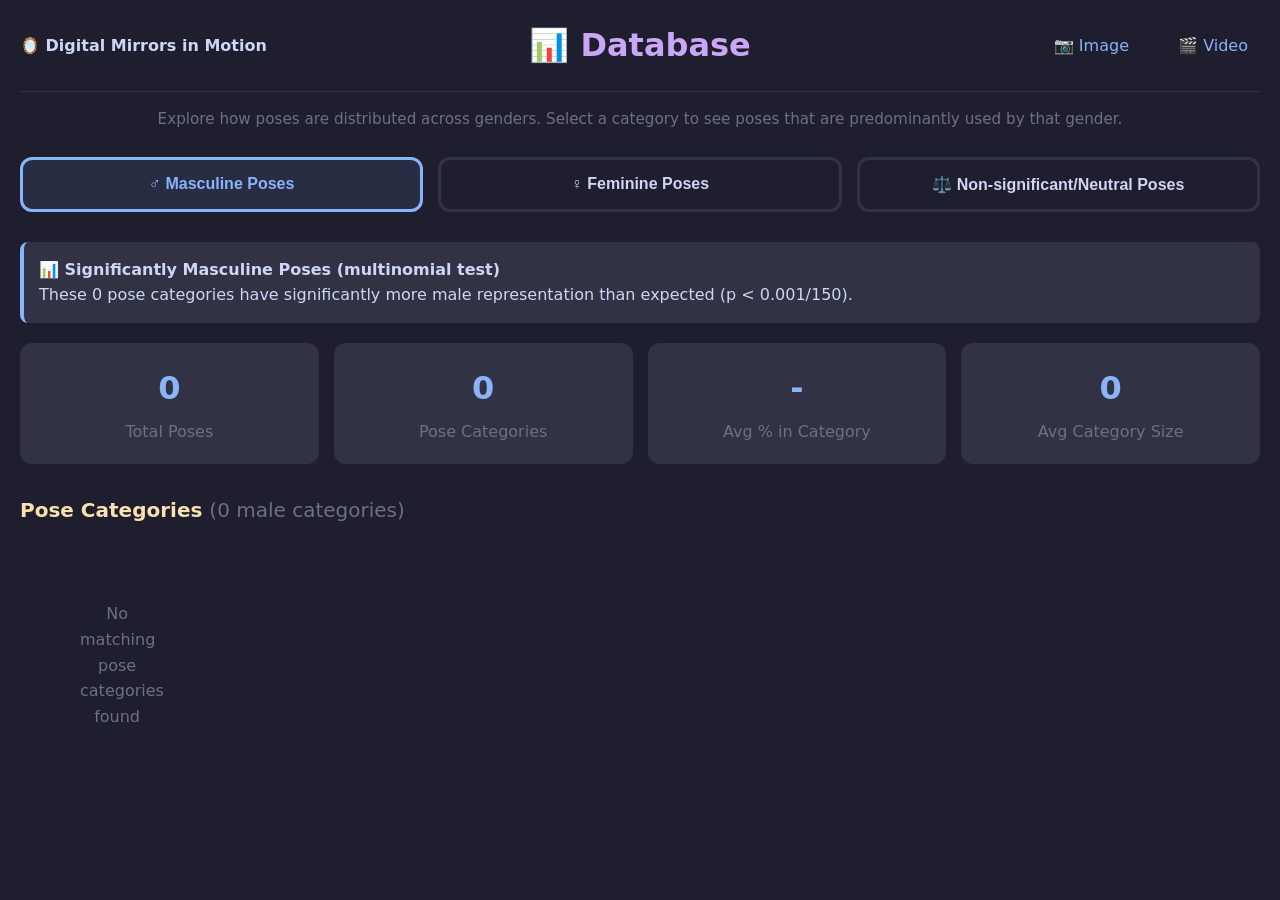
==== frontend/patterns.html @ da582d55 "remove unused helpers, imports and variables from the frontend" ====
<!DOCTYPE html>
<html lang="en">
<head>
    <meta charset="UTF-8">
    <meta name="viewport" content="width=device-width, initial-scale=1.0">
    <title>Database - Digital Mirrors in Motion</title>
    <link rel="stylesheet" href="styles.css">
</head>
<body class="patterns-page">
    <div class="container">
        <header>
            <div class="header-left">
                <a href="index.html" class="home-link">🪞 Digital Mirrors in Motion</a>
            </div>
            <h1>📊 Database</h1>
            <nav class="nav-links">
                <a href="image.html">📷 Image</a>
                <a href="video.html">🎬 Video</a>
            </nav>
        </header>
        
<p class="page-description">Explore how poses are distributed across genders. Select a category to see poses that are predominantly used by that gender.</p>
        
        <div class="gender-selector">
            <button class="gender-btn male" data-gender="male">
                ♂️ Masculine Poses
            </button>
            <button class="gender-btn female" data-gender="female">
                ♀️ Feminine Poses
            </button>
            <button class="gender-btn neutral" data-gender="neutral">
                ⚖️ Non-significant/Neutral Poses
            </button>
        </div>
        
        <div id="infoNote" class="info-note male" style="display:none;"></div>
        
        <div id="statsPanel" class="stats-panel">
            <div class="stat-card">
                <div class="value" id="totalPoses">-</div>
                <div class="label">Total Poses</div>
            </div>
            <div class="stat-card">
                <div class="value" id="totalClusters">-</div>
                <div class="label">Pose Categories</div>
            </div>
            <div class="stat-card">
                <div class="value" id="avgPercent">-</div>
                <div class="label" id="avgPercentLabel">Avg % in Category</div>
            </div>
            <div class="stat-card">
                <div class="value" id="avgClusterSize">-</div>
                <div class="label">Avg Category Size</div>
            </div>
        </div>
        
        <h2 class="section-title">Pose Categories <span id="clusterCount" style="color:#6c7086;font-weight:normal;"></span></h2>
        <div id="clustersGrid" class="clusters-grid">
            <div class="empty-state">Select a category to see pose clusters</div>
        </div>
    </div>
    
    <div id="popupOverlay" class="popup-overlay" style="display:none;">
        <div class="popup-content" id="popupContent"></div>
    </div>
    
    <script type="module">
        /**
         * PATTERNS PAGE — Browse 150 pose clusters by gender category.
         *
         * Filters clusters by statistical significance (chi-squared test):
         *   - Masculine: significant clusters with male over-representation
         *   - Feminine: significant clusters with female over-representation
         *   - Neutral: non-significant clusters (no gender imbalance)
         *
         * Clicking a cluster opens a popup showing the prototype (average pose)
         * and all individual poses in that cluster.
         */
        import { 
            drawMiniSkeleton, 
            parsePoseClustersCSV,
            parseNormalizedPosesCSV 
        } from './pose-utils.js';

        let POSE_CLUSTERS = null;
        let NORMALIZED_POSES = null;
        let currentGender = null;  // 'male' | 'female' | 'neutral'

        /** Load pose_clusters.csv and normalized_poses.csv */
        async function loadData() {
            try {
                const res = await fetch('/data/pose_clusters.csv');
                if (res.ok) {
                    const text = await res.text();
                    POSE_CLUSTERS = { clusters: parsePoseClustersCSV(text) };
                }
                
                const resPoses = await fetch('/data/normalized_poses.csv');
                if (resPoses.ok) {
                    const posesText = await resPoses.text();
                    NORMALIZED_POSES = parseNormalizedPosesCSV(posesText);
                }
            } catch (err) {
                console.error('Error loading data:', err);
            }
        }
        
        /** Filter clusters by gender: masculine/feminine (significant) or neutral (non-significant) */
        function getClustersByGender(gender) {
            if (!POSE_CLUSTERS) return [];
            let filtered = [];
            
            if (gender === 'male') {
                filtered = POSE_CLUSTERS.clusters.filter(c => c.significant && c.character === 'masculine');
                filtered = filtered.map(c => ({ ...c, genderPercent: c.malePercent }));
                filtered.sort((a, b) => b.genderPercent - a.genderPercent);
            } 
            else if (gender === 'female') {
                filtered = POSE_CLUSTERS.clusters.filter(c => c.significant && c.character === 'feminine');
                filtered = filtered.map(c => ({ ...c, genderPercent: c.femalePercent }));
                filtered.sort((a, b) => b.genderPercent - a.genderPercent);
            }
            else if (gender === 'neutral') {
                filtered = POSE_CLUSTERS.clusters.filter(c => !c.significant);
                filtered = filtered.map(c => {
                    const diff = Math.abs(c.malePercent - c.femalePercent);
                    return { ...c, genderPercent: 100 - diff, neutralScore: 100 - diff };
                });
                filtered.sort((a, b) => b.neutralScore - a.neutralScore);
            }
            
            return filtered;
        }
        
        /** Color for gender category */
        function getGenderColor(gender) {
            if (gender === 'male') return '#89b4fa';
            if (gender === 'female') return '#f5c2e7';
            return '#f9e2af'; // neutral
        }
        
        /** Update info note explaining current filter */
        function updateInfoNote(gender, clusterCount) {
            const note = document.getElementById('infoNote');
            note.className = `info-note ${gender}`;
            note.style.display = 'block';
            
            if (gender === 'male') {
                note.innerHTML = `<strong>📊 Significantly Masculine Poses (multinomial test)</strong><br>
                    These ${clusterCount} pose categories have significantly more male representation than expected (p &lt; 0.001/150).`;
            } else if (gender === 'female') {
                note.innerHTML = `<strong>📊 Significantly Feminine Poses (multinomial test)</strong><br>
                    These ${clusterCount} pose categories have significantly more female representation than expected (p &lt; 0.001/150).`;
            } else {
                note.innerHTML = `<strong>📊 Non-significant/Neutral Poses</strong><br>
                    These ${clusterCount} pose categories do not differ significantly from the expected gender distribution (52.46% F, 43.50% M, 4.04% NB).`;
            }
        }
        
        /** Update stats cards (total poses, clusters, avg %) */
        function updateStats(gender, clusters) {
            const color = getGenderColor(gender);
            
            // Count total poses
            let totalPoses = 0;
            clusters.forEach(c => {
                totalPoses += c.size;
            });
            
            document.getElementById('totalPoses').textContent = totalPoses.toLocaleString();
            document.getElementById('totalPoses').style.color = color;
            
            document.getElementById('totalClusters').textContent = clusters.length;
            document.getElementById('totalClusters').style.color = color;
            
            // Average percentage
            if (clusters.length > 0) {
                const avgPct = clusters.reduce((sum, c) => sum + c.genderPercent, 0) / clusters.length;
                document.getElementById('avgPercent').textContent = avgPct.toFixed(0) + '%';
                
                if (gender === 'neutral') {
                    document.getElementById('avgPercentLabel').textContent = 'Avg Balance Score';
                } else {
                    document.getElementById('avgPercentLabel').textContent = `Avg ${gender === 'male' ? 'Male' : 'Female'} %`;
                }
            } else {
                document.getElementById('avgPercent').textContent = '-';
            }
            document.getElementById('avgPercent').style.color = color;
            
            // Average cluster size
            const avgSize = clusters.length > 0 
                ? Math.round(clusters.reduce((sum, c) => sum + c.size, 0) / clusters.length)
                : 0;
            document.getElementById('avgClusterSize').textContent = avgSize;
            document.getElementById('avgClusterSize').style.color = color;
        }
        
        // Render all clusters
        function renderClusters(gender, clusters) {
            const container = document.getElementById('clustersGrid');
            const color = getGenderColor(gender);
            
            const label = gender === 'neutral' ? 'neutral' : gender;
            document.getElementById('clusterCount').textContent = `(${clusters.length} ${label} categories)`;
            
            if (clusters.length === 0) {
                container.innerHTML = '<div class="empty-state">No matching pose categories found</div>';
                return;
            }
            
            container.innerHTML = clusters.map((c, i) => {
                let stats = '';
                if (gender === 'neutral') {
                    stats = `${c.size} poses • ${c.malePercent.toFixed(0)}%M / ${c.femalePercent.toFixed(0)}%F`;
                } else {
                    stats = `${c.size} poses • ${c.genderPercent.toFixed(0)}% ${gender}`;
                }
                
                return `
                    <div class="cluster-card" data-cluster="${c.id}">
                        <canvas id="cluster${c.id}" width="100" height="120"></canvas>
                        <div class="cluster-id" style="color:${color};">${c.id}</div>
                        <div class="cluster-stats">${stats}</div>
                        <div class="percentage-bar">
                            <div class="percentage-fill" style="width:${c.genderPercent}%;background:${color};"></div>
                        </div>
                    </div>
                `;
            }).join('');
            
            // Draw skeletons
            setTimeout(() => {
                clusters.forEach(c => {
                    const canvas = document.getElementById(`cluster${c.id}`);
                    if (canvas && c.prototype) {
                        drawMiniSkeleton(canvas, c.prototype, color);
                    }
                });
            }, 50);
            
            // Add click handlers
            container.querySelectorAll('.cluster-card').forEach(card => {
                card.addEventListener('click', () => showClusterDetail(parseInt(card.dataset.cluster)));
            });
        }
        
        // Show cluster detail popup
        function showClusterDetail(clusterId) {
            const cluster = POSE_CLUSTERS.clusters.find(c => c.id === clusterId);
            if (!cluster) return;
            
            const color = getGenderColor(currentGender);
            
            const memberPoses = NORMALIZED_POSES ? NORMALIZED_POSES.filter(p => p.cluster_id === clusterId).slice(0, 100) : [];
            
            const popup = document.getElementById('popupContent');
            popup.innerHTML = `
                <div class="popup-header">
                    <h3 style="color:${color};margin:0;">Cluster #${cluster.id}</h3>
                    <button class="popup-close" id="closePopup">×</button>
                </div>
                <div style="margin-bottom:20px;">
                    <p><strong>Size:</strong> ${cluster.size} poses</p>
                    <p><strong>Gender distribution:</strong> ${cluster.malePercent.toFixed(0)}% male, ${cluster.femalePercent.toFixed(0)}% female, ${(cluster.nonbinaryPercent ?? 0).toFixed(0)}% non-binary</p>
                    <p><strong>Character:</strong> ${cluster.character} ${cluster.significant ? '(significant)' : '(not significant)'}</p>
                    ${cluster.pValue != null ? `<p><strong>p-value:</strong> ${cluster.pValue.toExponential(2)} (Bonferroni: p &lt; 0.001/150 for significance)</p>` : ''}
                </div>
                <h4 style="margin-bottom:10px;">Prototype</h4>
                <div class="pose-examples" style="margin-bottom:20px;">
                    <div class="pose-example prototype">
                        <canvas id="popupProto" width="120" height="150" style="border-color:${color};"></canvas>
                        <div style="color:${color};font-weight:bold;margin-top:5px;">PROTOTYPE (Average)</div>
                    </div>
                </div>
                <h4 style="margin-bottom:10px;">Example Member Poses</h4>
                <div class="pose-examples" id="memberPosesGrid">
                    ${memberPoses.map((p, i) => `
                        <div class="pose-example">
                            <canvas id="popupPose${i}" width="100" height="120" style="border-color:${color};opacity:0.8;"></canvas>
                            <div style="color:${color};font-size:0.8rem;margin-top:5px;opacity:0.8;">${p.gender}</div>
                        </div>
                    `).join('')}
                    ${NORMALIZED_POSES && cluster.size > 100 ? `<div style="padding:20px;color:#a6adc8;">+ ${cluster.size - 100} more not shown</div>` : ''}
                </div>
            `;
            
            document.getElementById('popupOverlay').style.display = 'flex';
            
            // Draw prototype
            setTimeout(() => {
                if (cluster.prototype) {
                    drawMiniSkeleton(document.getElementById('popupProto'), cluster.prototype, color);
                }
                
                memberPoses.forEach((p, i) => {
                    const canvas = document.getElementById(`popupPose${i}`);
                    if (canvas && p.keypoints) {
                        drawMiniSkeleton(canvas, p.keypoints, color);
                    }
                });
            }, 50);
            
            document.getElementById('closePopup').addEventListener('click', closePopup);
        }
        
        function closePopup() {
            document.getElementById('popupOverlay').style.display = 'none';
        }
        
        // Select gender
        function selectGender(gender) {
            currentGender = gender;
            
            // Update button states
            document.querySelectorAll('.gender-btn').forEach(btn => {
                btn.classList.remove('active');
                if (btn.dataset.gender === gender) {
                    btn.classList.add('active');
                }
            });
            
            // Get and render clusters
            const clusters = getClustersByGender(gender);
            updateInfoNote(gender, clusters.length);
            updateStats(gender, clusters);
            renderClusters(gender, clusters);
        }
        
        // Initialize
        async function init() {
            await loadData();
            
            // Set up gender buttons
            document.querySelectorAll('.gender-btn').forEach(btn => {
                btn.addEventListener('click', () => selectGender(btn.dataset.gender));
            });
            
            // Close popup on overlay click
            document.getElementById('popupOverlay').addEventListener('click', (e) => {
                if (e.target === document.getElementById('popupOverlay')) {
                    closePopup();
                }
            });
            
            // Default to male
            selectGender('male');
        }
        
        init();
    </script>
</body>
</html>
---- frontend/styles.css ----
/* =============================================================================
   Digital Mirrors in Motion — Styles
   ============================================================================= */

:root {
    --primary: #6366f1;
    --primary-dark: #4f46e5;
    --secondary: #ec4899;
    --success: #10b981;
    --warning: #f59e0b;
    --danger: #ef4444;
    --dark: #1e1e2e;
    --darker: #11111b;
    --light: #cdd6f4;
    --muted: #6c7086;
    --surface: #313244;
    --surface-light: #45475a;

    /* Gender-associated colors (match pose-utils.js getGenderColor) */
    --male-color: #89b4fa;
    --female-color: #f5c2e7;
    --neutral-color: #a6e3a1;
}

* {
    margin: 0;
    padding: 0;
    box-sizing: border-box;
}

body {
    font-family: 'Segoe UI', system-ui, -apple-system, sans-serif;
    background: linear-gradient(135deg, var(--darker) 0%, var(--dark) 100%);
    color: var(--light);
    min-height: 100vh;
    line-height: 1.6;
}

/* =============================================================================
   LANDING PAGE
   ============================================================================= */

.landing-container {
    max-width: 1200px;
    margin: 0 auto;
    padding: 40px 20px;
    min-height: 100vh;
    display: flex;
    flex-direction: column;
}

.landing-header {
    text-align: center;
    padding: 40px 0 50px;
}

.landing-header h1 {
    font-size: 3rem;
    background: linear-gradient(135deg, var(--primary) 0%, var(--secondary) 100%);
    -webkit-background-clip: text;
    -webkit-text-fill-color: transparent;
    background-clip: text;
    margin-bottom: 15px;
}

.landing-header .subtitle {
    color: var(--muted);
    font-size: 1.2rem;
}

.tool-cards {
    display: grid;
    grid-template-columns: repeat(auto-fit, minmax(300px, 1fr));
    gap: 25px;
    flex: 1;
}

.tool-card {
    background: var(--surface);
    border-radius: 20px;
    padding: 30px;
    text-decoration: none;
    color: var(--light);
    transition: all 0.3s;
    display: flex;
    flex-direction: column;
    border: 2px solid transparent;
}

.tool-card:hover {
    transform: translateY(-5px);
    box-shadow: 0 20px 40px rgba(0, 0, 0, 0.3);
}

.tool-card.image-card:hover {
    border-color: var(--primary);
}

.tool-card.video-card:hover {
    border-color: var(--secondary);
}

.tool-card.database-card:hover {
    border-color: var(--neutral-color);
}

.tool-icon {
    font-size: 3rem;
    margin-bottom: 15px;
}

.tool-card h2 {
    font-size: 1.5rem;
    margin-bottom: 10px;
}

.tool-card p {
    color: var(--muted);
    margin-bottom: 20px;
    flex: 1;
}

.tool-features {
    list-style: none;
    margin-bottom: 20px;
}

.tool-features li {
    padding: 5px 0;
    color: var(--light);
    font-size: 0.9rem;
}

.tool-features li::before {
    content: "✓ ";
    color: var(--success);
}

.tool-cta {
    color: var(--primary);
    font-weight: 600;
    font-size: 0.95rem;
}

.tool-card.video-card .tool-cta {
    color: var(--secondary);
}

.tool-card.database-card .tool-cta {
    color: var(--neutral-color);
}

.landing-footer {
    text-align: center;
    padding: 30px 0;
    color: var(--muted);
    font-size: 0.85rem;
}

.tech-note {
    margin-top: 5px;
    font-size: 0.75rem;
}

/* =============================================================================
   GLOBAL NAVIGATION
   ============================================================================= */

.global-nav {
    display: flex;
    justify-content: space-between;
    align-items: center;
    padding: 15px 20px;
    background: var(--surface);
    border-radius: 12px;
    margin-bottom: 20px;
}

.nav-home {
    color: var(--light);
    text-decoration: none;
    font-weight: 600;
    font-size: 1.1rem;
    transition: color 0.2s;
}

.nav-home:hover {
    color: var(--primary);
}

.nav-tools {
    display: flex;
    gap: 8px;
}

.nav-tool {
    padding: 8px 16px;
    border-radius: 8px;
    text-decoration: none;
    color: var(--muted);
    font-size: 0.9rem;
    font-weight: 500;
    transition: all 0.2s;
    background: transparent;
}

.nav-tool:hover {
    color: var(--light);
    background: var(--surface-light);
}

.nav-tool.active {
    color: var(--light);
    background: var(--primary);
}

.page-header {
    text-align: center;
    padding: 10px 0 25px;
}

.page-header h1 {
    font-size: 1.8rem;
    margin-bottom: 8px;
}

.page-subtitle {
    color: var(--muted);
    font-size: 1rem;
}

/* =============================================================================
   APP PAGES (IMAGE & VIDEO)
   ============================================================================= */

.app-container {
    max-width: 1400px;
    margin: 0 auto;
    padding: 20px;
}

/* Layout */
.image-layout,
.video-layout {
    display: grid;
    grid-template-columns: 550px 1fr;
    gap: 25px;
}

@media (max-width: 1024px) {

    .image-layout,
    .video-layout {
        grid-template-columns: 1fr;
    }
}

/* Panels */
.preview-panel,
.video-panel {
    background: var(--surface);
    border-radius: 16px;
    padding: 20px;
}

.analysis-panel {
    display: flex;
    flex-direction: column;
    gap: 20px;
}

/* Buttons */
.btn {
    padding: 10px 18px;
    border: none;
    border-radius: 8px;
    cursor: pointer;
    font-size: 0.9rem;
    font-weight: 500;
    transition: all 0.2s;
    background: var(--surface-light);
    color: var(--light);
}

.btn:hover:not(:disabled) {
    background: var(--primary);
    transform: translateY(-2px);
}

.btn:disabled {
    opacity: 0.5;
    cursor: not-allowed;
}

.btn-primary {
    background: var(--primary);
}

.btn-primary:hover:not(:disabled) {
    background: var(--primary-dark);
}

.btn-large {
    padding: 14px 28px;
    font-size: 1rem;
}

.btn-small {
    padding: 8px 14px;
    font-size: 0.8rem;
}

/* Upload Area */
.upload-area {
    display: flex;
    gap: 10px;
    margin-bottom: 15px;
}

.upload-placeholder {
    display: flex;
    justify-content: center;
    align-items: center;
    min-height: 400px;
    background: var(--darker);
    border-radius: 12px;
    border: 2px dashed var(--surface-light);
}

.placeholder-content {
    text-align: center;
    color: var(--muted);
}

.placeholder-icon {
    font-size: 4rem;
    display: block;
    margin-bottom: 15px;
}

.placeholder-hint {
    font-size: 0.85rem;
    margin-top: 8px;
    opacity: 0.7;
}

/* Preview Area */
.preview-area {
    display: flex;
    justify-content: center;
    align-items: center;
    background: var(--darker);
    border-radius: 12px;
    min-height: 400px;
}

/* Cards */
.card {
    background: var(--surface);
    border-radius: 16px;
    padding: 20px;
}

.card h2 {
    font-size: 1.1rem;
    margin-bottom: 15px;
    padding-bottom: 10px;
    border-bottom: 1px solid var(--surface-light);
}

.card-subtitle {
    font-size: 0.8rem;
    color: var(--muted);
    margin-top: -10px;
    margin-bottom: 15px;
}

.placeholder-text {
    color: var(--muted);
    font-style: italic;
    text-align: center;
    padding: 20px;
}

/* =============================================================================
   VIDEO PAGE SPECIFIC
   ============================================================================= */

/* Processing Section */
.processing-section {
    text-align: center;
    padding: 20px;
}

.processing-preview {
    background: var(--darker);
    border-radius: 12px;
    padding: 10px;
    margin-bottom: 20px;
    display: inline-block;
}

.processing-info {
    max-width: 400px;
    margin: 0 auto;
}

.processing-status {
    font-size: 1rem;
    margin-bottom: 15px;
    color: var(--light);
}

.processing-progress {
    display: flex;
    align-items: center;
    gap: 15px;
    margin-bottom: 15px;
}

.progress-bar-large {
    flex: 1;
    height: 12px;
    background: var(--surface-light);
    border-radius: 6px;
    overflow: hidden;
}

.progress-fill-large {
    height: 100%;
    background: linear-gradient(90deg, var(--primary), var(--secondary));
    border-radius: 6px;
    transition: width 0.3s;
}

/* Results Section */
.results-section {
    padding: 10px 0;
}

.video-player {
    background: var(--darker);
    border-radius: 12px;
    display: flex;
    justify-content: center;
    padding: 10px;
    margin-bottom: 15px;
}

.playback-controls {
    background: var(--darker);
    border-radius: 10px;
    padding: 15px;
    margin-bottom: 15px;
}

.playback-progress {
    display: flex;
    align-items: center;
    gap: 15px;
    margin-bottom: 12px;
}

.progress-bar {
    flex: 1;
    height: 8px;
    background: var(--surface-light);
    border-radius: 4px;
    overflow: hidden;
    cursor: pointer;
}

.progress-fill {
    height: 100%;
    background: linear-gradient(90deg, var(--primary), var(--secondary));
    border-radius: 4px;
    transition: width 0.1s;
    width: 0%;
}

.playback-buttons {
    display: flex;
    gap: 10px;
    justify-content: center;
}

/* Poses Gallery */
.poses-gallery {
    background: var(--darker);
    border-radius: 12px;
    padding: 15px;
}

.gallery-header {
    display: flex;
    justify-content: space-between;
    align-items: center;
    margin-bottom: 12px;
    flex-wrap: wrap;
    gap: 10px;
}

.gallery-header h3 {
    font-size: 1rem;
    color: var(--warning);
}

.gallery-nav {
    display: flex;
    align-items: center;
    gap: 10px;
}

.nav-hint {
    font-size: 0.7rem;
    color: var(--muted);
    background: var(--surface);
    padding: 4px 8px;
    border-radius: 4px;
}

.poses-container {
    display: flex;
    gap: 10px;
    overflow-x: auto;
    padding: 10px 0;
}

.pose-thumb {
    flex-shrink: 0;
    background: var(--surface);
    border-radius: 8px;
    padding: 8px;
    cursor: pointer;
    transition: all 0.2s;
    border: 2px solid transparent;
    text-align: center;
}

.pose-thumb:hover {
    border-color: var(--primary);
}

.pose-thumb.active {
    border-color: var(--warning);
    background: var(--surface-light);
}

.pose-thumb .pose-thumb-img {
    display: block;
    margin-bottom: 5px;
}

.pose-thumb-img img {
    display: block;
    width: 100px;
    height: 100px;
    object-fit: cover;
    border-radius: 4px;
}

.pose-time {
    display: block;
    font-size: 0.65rem;
    color: var(--muted);
}

.pose-cluster,
.pose-label {
    display: block;
    font-size: 0.7rem;
    font-weight: bold;
}

/* K selector */
.k-selector-row {
    display: flex;
    align-items: center;
    gap: 10px;
    margin-bottom: 16px;
    padding-bottom: 12px;
    border-bottom: 1px solid var(--surface-light);
}

.k-selector-row label {
    font-size: 0.9rem;
    color: var(--muted);
}

.k-selector-row select {
    padding: 6px 12px;
    border-radius: 8px;
    background: var(--surface-light);
    color: var(--light);
    border: 1px solid var(--surface);
    font-size: 0.9rem;
    cursor: pointer;
}

.match-sections {
    display: flex;
    flex-direction: column;
    gap: 16px;
}

.match-section {
    padding: 12px;
    background: var(--surface);
    border-radius: 10px;
    font-size: 0.9rem;
}

.match-section-title {
    font-size: 0.85rem;
    font-weight: 600;
    color: var(--muted);
    margin-bottom: 8px;
}

.match-section .result-label {
    font-size: 1rem;
    font-weight: 600;
    margin-bottom: 8px;
}

.match-section .result-bars {
    margin: 8px 0;
}

.match-section .result-bar {
    display: flex;
    justify-content: space-between;
    font-size: 0.8rem;
    margin-bottom: 4px;
}

.match-section .bar-track {
    display: flex;
    height: 8px;
    background: var(--surface-light);
    border-radius: 4px;
    overflow: hidden;
    margin-bottom: 8px;
}

.match-section .bar-segment.male {
    background: var(--male-color);
}

.match-section .bar-segment.female {
    background: var(--female-color);
}

.match-section .result-explanation {
    font-size: 0.75rem;
    color: var(--muted);
    margin-top: 6px;
    line-height: 1.4;
}

/* How it works */
.how-it-works h4 {
    font-size: 0.95rem;
    margin-bottom: 10px;
}

.how-it-works ol {
    margin: 0;
    padding-left: 20px;
    font-size: 0.85rem;
    color: var(--muted);
    line-height: 1.7;
}

.how-it-works li {
    margin-bottom: 6px;
}

/* Matched categories grid */
.matched-categories {
    margin-top: 16px;
    padding-top: 12px;
    border-top: 1px solid var(--surface-light);
}

.matched-categories h4 {
    font-size: 0.85rem;
    margin-bottom: 10px;
    color: var(--muted);
}

.match-grid {
    display: grid;
    grid-template-columns: repeat(5, 1fr);
    gap: 8px;
}

.match-card {
    background: var(--surface-light);
    border-radius: 8px;
    padding: 6px;
    text-align: center;
}

.match-card canvas {
    display: block;
    margin: 0 auto 6px;
    background: var(--dark);
    border-radius: 4px;
}

.match-info {
    display: flex;
    flex-direction: column;
    font-size: 0.7rem;
    gap: 2px;
}

.match-info span:first-child {
    font-weight: 600;
}

.match-sim {
    color: var(--primary) !important;
}

.match-stats {
    color: var(--muted);
    font-size: 0.65rem;
}

@media (max-width: 900px) {
    .match-grid {
        grid-template-columns: repeat(3, 1fr);
    }
}



/* =============================================================================
   CLUSTERS GRID
   ============================================================================= */

.clusters-grid {
    display: grid;
    grid-template-columns: repeat(3, 1fr);
    gap: 10px;
}

.cluster-card {
    background: var(--darker);
    border-radius: 8px;
    padding: 10px;
    border-left: 3px solid var(--primary);
    display: flex;
    flex-direction: column;
    align-items: center;
}

.cluster-card.mini {
    padding: 8px;
}

.cluster-card canvas {
    margin-bottom: 5px;
}

/* Drill-down popup (image + patterns) */
.popup-overlay {
    position: fixed;
    top: 0;
    left: 0;
    width: 100%;
    height: 100%;
    background: rgba(0, 0, 0, 0.8);
    z-index: 1000;
    display: flex;
    align-items: center;
    justify-content: center;
}

.popup-content {
    background: var(--dark);
    border-radius: 16px;
    padding: 25px;
    max-width: 650px;
    width: 90%;
    max-height: 90vh;
    overflow-y: auto;
}

.popup-header {
    display: flex;
    justify-content: space-between;
    align-items: center;
    margin-bottom: 20px;
}

.popup-close {
    background: none;
    border: none;
    color: var(--muted);
    font-size: 28px;
    cursor: pointer;
}

.popup-close:hover {
    color: var(--light);
}

.all-poses-grid {
    display: grid;
    grid-template-columns: repeat(auto-fill, minmax(100px, 1fr));
    gap: 12px;
}

.cluster-id {
    font-weight: bold;
}

.cluster-stats {
    color: var(--muted);
}

/* =============================================================================
   SCROLLBAR
   ============================================================================= */

::-webkit-scrollbar {
    width: 8px;
    height: 8px;
}

::-webkit-scrollbar-track {
    background: var(--darker);
    border-radius: 4px;
}

::-webkit-scrollbar-thumb {
    background: var(--surface-light);
    border-radius: 4px;
}

::-webkit-scrollbar-thumb:hover {
    background: var(--muted);
}

/* =============================================================================
   PATTERNS PAGE (Database)
   ============================================================================= */

.patterns-page {
    background: var(--dark);
    color: var(--light);
    margin: 0;
    padding: 20px;
    min-height: 100vh;
}

.patterns-page .container {
    max-width: 1400px;
    margin: 0 auto;
}

.patterns-page header {
    display: flex;
    justify-content: space-between;
    align-items: center;
    margin-bottom: 15px;
    padding-bottom: 20px;
    border-bottom: 1px solid var(--surface);
}

.patterns-page .header-left {
    flex: 1;
}

.patterns-page .home-link {
    color: var(--light);
    text-decoration: none;
    font-weight: 600;
    font-size: 1rem;
}

.patterns-page .home-link:hover {
    color: var(--primary);
}

.patterns-page h1 {
    margin: 0;
    color: #cba6f7;
    flex: 2;
    text-align: center;
}

.patterns-page .nav-links {
    flex: 1;
    text-align: right;
}

.patterns-page .nav-links a {
    color: var(--male-color);
    text-decoration: none;
    margin-left: 20px;
    padding: 8px 12px;
    border-radius: 6px;
    transition: all 0.2s;
}

.patterns-page .nav-links a:hover {
    color: var(--light);
    background: var(--surface);
}

.patterns-page .page-description {
    color: var(--muted);
    text-align: center;
    margin-bottom: 25px;
    font-size: 0.95rem;
}

.patterns-page .gender-selector {
    display: flex;
    gap: 15px;
    margin-bottom: 30px;
}

.patterns-page .gender-btn {
    padding: 15px 30px;
    border: 3px solid var(--surface);
    background: var(--dark);
    color: var(--light);
    border-radius: 12px;
    cursor: pointer;
    font-size: 16px;
    font-weight: bold;
    transition: all 0.3s;
    flex: 1;
    text-align: center;
}

.patterns-page .gender-btn:hover {
    border-color: var(--muted);
}

.patterns-page .gender-btn.active.male {
    border-color: var(--male-color);
    background: rgba(137, 180, 250, 0.1);
    color: var(--male-color);
}

.patterns-page .gender-btn.active.female {
    border-color: var(--female-color);
    background: rgba(245, 194, 231, 0.1);
    color: var(--female-color);
}

.patterns-page .gender-btn.active.neutral {
    border-color: #f9e2af;
    background: rgba(249, 226, 175, 0.1);
    color: #f9e2af;
}

.patterns-page .stats-panel {
    display: grid;
    grid-template-columns: repeat(4, 1fr);
    gap: 15px;
    margin-bottom: 30px;
}

.patterns-page .stat-card {
    background: var(--surface);
    padding: 20px;
    border-radius: 12px;
    text-align: center;
}

.patterns-page .stat-card .value {
    font-size: 32px;
    font-weight: bold;
    color: #cba6f7;
}

.patterns-page .stat-card .label {
    color: var(--muted);
    margin-top: 5px;
}

.patterns-page .section-title {
    font-size: 20px;
    margin: 30px 0 15px 0;
    color: #f9e2af;
}

.patterns-page .clusters-grid {
    display: grid;
    grid-template-columns: repeat(auto-fill, minmax(180px, 1fr));
    gap: 15px;
}

.patterns-page .cluster-card {
    background: var(--surface);
    border-radius: 12px;
    padding: 15px;
    cursor: pointer;
    transition: transform 0.2s, box-shadow 0.2s;
    text-align: center;
}

.patterns-page .cluster-card:hover {
    transform: translateY(-3px);
    box-shadow: 0 5px 20px rgba(0, 0, 0, 0.3);
}

.patterns-page .cluster-card canvas {
    background: var(--dark);
    border-radius: 8px;
    margin-bottom: 10px;
}

.patterns-page .cluster-card .cluster-id {
    font-weight: bold;
    font-size: 14px;
}

.patterns-page .cluster-card .cluster-stats {
    font-size: 10px;
    color: var(--muted);
    margin-top: 5px;
}

.patterns-page .percentage-bar {
    height: 6px;
    background: var(--dark);
    border-radius: 3px;
    margin-top: 8px;
    overflow: hidden;
}

.patterns-page .percentage-fill {
    height: 100%;
    border-radius: 3px;
}

.patterns-page .empty-state {
    text-align: center;
    padding: 60px;
    color: var(--muted);
}

.patterns-page .popup-overlay {
    position: fixed;
    top: 0;
    left: 0;
    width: 100%;
    height: 100%;
    background: rgba(0, 0, 0, 0.8);
    z-index: 1000;
    display: flex;
    align-items: center;
    justify-content: center;
}

.patterns-page .popup-content {
    background: var(--dark);
    border-radius: 16px;
    padding: 25px;
    max-width: 650px;
    width: 90%;
    max-height: 90vh;
    overflow-y: auto;
}

.patterns-page .popup-header {
    display: flex;
    justify-content: space-between;
    align-items: center;
    margin-bottom: 20px;
}

.patterns-page .popup-close {
    background: none;
    border: none;
    color: var(--muted);
    font-size: 28px;
    cursor: pointer;
}

.patterns-page .pose-examples {
    display: grid;
    grid-template-columns: repeat(4, 1fr);
    gap: 15px;
}

.patterns-page .pose-example {
    text-align: center;
}

.patterns-page .pose-example canvas {
    background: var(--surface);
    border-radius: 8px;
}

.patterns-page .pose-example.prototype canvas {
    border: 2px solid;
}

.patterns-page .info-note {
    background: var(--surface);
    padding: 15px;
    border-radius: 8px;
    margin-bottom: 20px;
    border-left: 4px solid;
}

.patterns-page .info-note.male {
    border-color: var(--male-color);
}

.patterns-page .info-note.female {
    border-color: var(--female-color);
}

.patterns-page .info-note.neutral {
    border-color: #f9e2af;
}

/* =============================================================================
   TIMELINE CHART
   ============================================================================= */

.timeline-container {
    background: var(--darker);
    border-radius: 10px;
    padding: 12px;
    margin-top: 10px;
}

.timeline-container canvas {
    width: 100%;
    height: 150px;
    display: block;
}
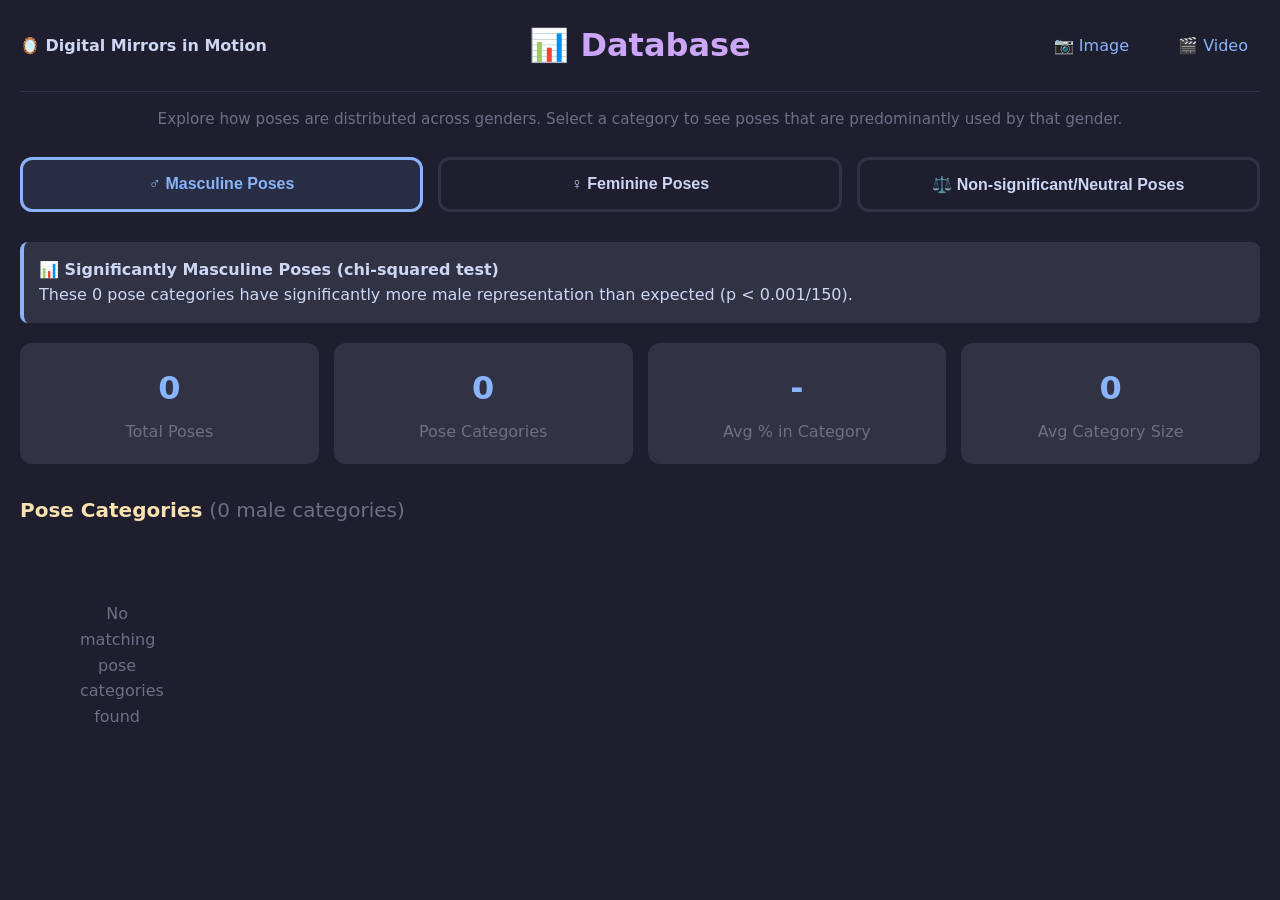
==== commit a41fd950: "correct page texts that name the wrong statistical test and frame-by-frame extraction" ====
--- a/frontend/patterns.html
+++ b/frontend/patterns.html
@@ -74,7 +74,7 @@
          *   - Neutral: non-significant clusters (no gender imbalance)
          *
          * Clicking a cluster opens a popup showing the prototype (average pose)
-         * and all individual poses in that cluster.
+         * and up to 100 individual poses of that cluster.
          */
         import { 
             drawMiniSkeleton, 
@@ -146,10 +146,10 @@
             note.style.display = 'block';
             
             if (gender === 'male') {
-                note.innerHTML = `<strong>📊 Significantly Masculine Poses (multinomial test)</strong><br>
+                note.innerHTML = `<strong>📊 Significantly Masculine Poses (chi-squared test)</strong><br>
                     These ${clusterCount} pose categories have significantly more male representation than expected (p &lt; 0.001/150).`;
             } else if (gender === 'female') {
-                note.innerHTML = `<strong>📊 Significantly Feminine Poses (multinomial test)</strong><br>
+                note.innerHTML = `<strong>📊 Significantly Feminine Poses (chi-squared test)</strong><br>
                     These ${clusterCount} pose categories have significantly more female representation than expected (p &lt; 0.001/150).`;
             } else {
                 note.innerHTML = `<strong>📊 Non-significant/Neutral Poses</strong><br>
